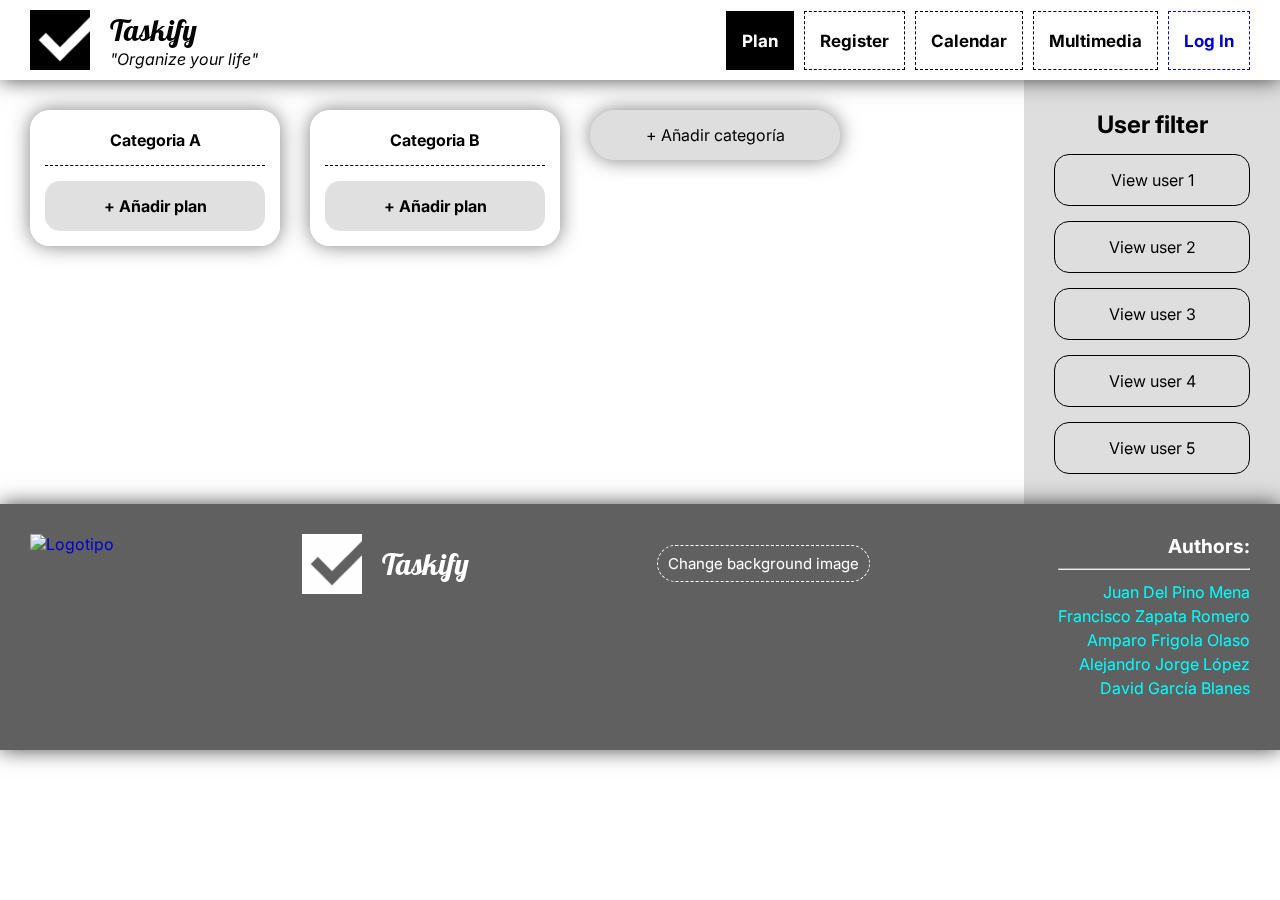
==== index.html @ 779f2a43 "implementado el cambio de fondo de la página usando Pexels" ====
<!DOCTYPE html>

<html lang="es">

	<head>
		<meta charset="UTF-8">
		<meta http-equiv="X-UA-Compatible" content="IE=edge">
		<meta name="viewport" content="width=device-width, initial-scale=1.0">

		<!-- Presentación -->
		<title>Taskify | Plan</title>

		<!-- Hojas de estilo -->
		<link rel="stylesheet" type="text/css" href="css/general.css">
		<link rel="stylesheet" type="text/css" href="css/articles.css">
		<link rel="stylesheet" type="text/css" href="css/plan.css">
		
		<!-- Importamos fuentes desde google fonts -->
		<link href="https://fonts.googleapis.com/css2?family=Inter:wght@400;700&display=swap" rel="stylesheet">
		<link href="https://fonts.googleapis.com/css2?family=Lobster&display=swap" rel="stylesheet"> 

		<!-- Favicon -->
		<link rel="icon" type="image/png" href="img/logos/logo.png">

		<!-- Fontawesome para los símbolos -->
		<script src="https://kit.fontawesome.com/f7bd64aa23.js" crossorigin="anonymous"></script>

	
	</head>

	<body>
		<script src="js/plan.js"></script>
		<!-- Header que incluye la presentación y un menú de navegación -->
		<header class="titulo_principal">

			<div class="titulo_principal_flex"> <!-- Contenedor flexible del header para redimensionar cuando cambia la resolución de pantalla -->
				
				<!-- logo, título, lema -->
				<a href="index.html" id="logo">
					<img alt="Logotipo" src="img/logos/logo.png">
				</a>
				<a href="index.html" id=titulo_y_lema>
					<h1>Taskify</h1>
					<p>Organize your life</p>
				</a>
				
				<!-- Menú de navegación horizontal -->
				<nav class="menu_principal">
					<ul><!-- Estos comentarios eliminan los espacios en blanco, que molestan en la lista de navegación
					--><li><a href="#">Plan</a></li><!--
					--><li><a href="registro.html">Register</a></li><!--
					--><li><a href="calendar.html">Calendar</a></li><!--
					--><li><a href="media.html">Multimedia</a></li><!--
					--><li><a id=login href="login.html">Log In</a></li><!--
					--></ul>
				</nav>
			</div>

		</header>


		<!-- Cuerpo del contenido -->
		<div class="cuerpo">

			<!-- Contenido principal -->
			<div class="principal">
			  <div id="lista_categorias">
			  <button id="add_category"  onclick="addCategory()">+ Añadir categoría</button>			    
			  </div> <!-- id="lista_categorias" -->

			</div> <!-- class="principal" -->


			<!-- Barra de navegación a la derecha -->
			<aside>

				<h2>User filter</h2>

				<nav class="menu_lateral"> <!-- Barra de navegación secundaria en la barra lateral -->
					<ul>
						<li><a href="#">View user 1</a></li>
						<li><a href="#">View user 2</a></li>
						<li><a href="#">View user 3</a></li>
						<li><a href="#">View user 4</a></li>
						<li><a href="#">View user 5</a></li>
					</ul>
				</nav>
				
			</aside>


		</div> <!-- class="cuerpo" -->


		<!-- Pie de página -->
		<footer>

			<div class="footer_flex">  <!-- Contenedor flexible para el footer -->
			
				<!-- logos varios -->
				<a id="logo_upv", href="https://www.upv.es/">
					<img alt="Logotipo" src="img/logos/upv_white.png">
				</a>
				
				<div id="logo_footer">
					<img alt="Logotipo" src="img/logos/logo_w.png">
					<h1>Taskify</h1>
				</div>

				<div id="change_background">
					<script src="js/change_background.js"></script>
					<button onclick="change_background_image()">Change background image</button>
				</div>

				<div class="creditos">
					<h3>Authors:</h3>

					<hr>

					<ul>
						<li><a href="mailto:jdelpin@upv.teleco.es?Subject=Hola%20amigo&body=Env%C3%ADo%20correo%20electr%C3%B3nico.%0D%0A%0D%0AUn%20saludo.">Juan Del Pino Mena</a></li>
						<li><a href="mailto:frazaro@teleco.upv.es?Subject=Hola%20amigo&body=Env%C3%ADo%20correo%20electr%C3%B3nico.%0D%0A%0D%0AUn%20saludo.">Francisco Zapata Romero</a></li>
						<li><a href="mailto:amfriol@teleco.upv.es?Subject=Hola%20amigo&body=Env%C3%ADo%20correo%20electr%C3%B3nico.%0D%0A%0D%0AUn%20saludo.">Amparo Frigola Olaso</a></li>
						<li><a href="mailto:ajorlop@upv.teleco.es?Subject=Hola%20amigo&body=Env%C3%ADo%20correo%20electr%C3%B3nico.%0D%0A%0D%0AUn%20saludo.">Alejandro Jorge López</a></li>
						<li><a href="mailto:dagarbl2@epsa.upv.es?Subject=Hola%20amigo&body=Env%C3%ADo%20correo%20electr%C3%B3nico.%0D%0A%0D%0AUn%20saludo.">David García Blanes</a></li>
					</ul>
				</div>

			</div>

		</footer>

	</body>

</html>
---- css/general.css ----
/* ESTILOS GENERALES Y BODY */

* {
    margin: 0;
    padding: 0;
    font-family: Inter, Helvetica, sans-serif;
    font-size: 16px;
    box-sizing: border-box;
}

body, html {
    height: 100%;
}

body {
    margin: 0;
    padding: 0;
    min-width: 930px;
    box-sizing: border-box;
    background-color: none;
    /* fondo de la página */
    background-image: url("../img/background/example.jpg");  /* Imagen por defecto */
    background-position: 50%; 
    background-size: cover;
    background-repeat: no-repeat;
    background-attachment: fixed;
}

h1 {
    font-size: 2rem;
    font-weight: normal;
}

h2 {
    font-size: 1.5rem;
    font-weight: bold;
}

h3 {
    font-size: 1.2rem;
    font-weight: bold;
}

a {
    text-decoration: none;
    color: mediumblue;
}


/* HEADER */

header.titulo_principal {  /* Contenedor flex del header */
    box-sizing: border-box;
    position: relative;
    z-index: 1;  /* Colocado por encima de otros contenidos */
    background-color: rgba(255,255,255,0.7);  /* Semitransparente */
    margin: 0;
    padding: 0;
    box-shadow: 0px 0px 20px 0px rgba(0,0,0,0.7);  /* Efecto de sombra */
    border: none;
    backdrop-filter: blur(12px);  /* Efecto de desenfoque de fondo */
}

div.titulo_principal_flex {
    padding-left: 30px;
    padding-right: 30px;
    display: flex; /* Flex */
    flex-direction: row;  /* Lista */
    justify-content: center; /* Centrado */
    align-items: center;
    transition: 0.5s;
}

div.titulo_principal_flex h1 {  /* Estilo del título de la página */
    font-size: 30px;
    font-family: "Lobster", "Inter", Arial, Helvetica, sans-serif;
}

a#logo {  /* logotipo, cuadrado */
    height: 80px;
    width: 80px;
}

a#logo img {  /* Imagen del logotipo */
    height: 60px;
    width: 60px;
    box-sizing: border-box;
    margin-top: 10px;
}

a#titulo_y_lema {
    margin-right: auto;
    color: black;
}

a#titulo_y_lema > a {
    color: black;
}

a#titulo_y_lema  > p {
    font-style: italic;  /* Lema en itálica */
}

a#titulo_y_lema > p::before {  /* Inserta comillas antes del lema */
    content: '"';
}

a#titulo_y_lema > p::after {  /* Inserta comillas después del lema */
    content: '"';
}


/* BARRA DE NAVEGACIÓN */

nav.menu_principal {
    background-color: none;
    border: none;
    margin: 0;
}

nav.menu_principal ul {
    list-style-type: none;
    margin: 0px;
    padding: 0px;
    overflow: hidden;
    text-align: center;
}

nav.menu_principal ul li {
    display: inline-block;  /* Barra de navegación en línea */
    box-sizing: border-box;
    text-align: center;
    margin-left: 10px;
}

nav.menu_principal ul li a {  /* Estilo por defecto de los botones de navegación */
    font-size: 17px;
    font-weight: bold;
    display: block;
    text-decoration: none;
    text-align: center;
    color: black;
    padding-left: 15px;
    padding-right: 15px;
    padding-top: 19px;
    padding-bottom: 18px;
    transition-duration: 0.2s;  /* Añade una ligera suavidad al cambio de color por hover */
    border: 1px dashed black;
}

nav.menu_principal ul li a:hover {  /* Efecto pasar por encima */
    border: 1px solid black;
    background-color: rgba(255, 255, 255, 0.5);
    box-shadow: inset 0px 0px 0px 5px rgba(0,0,0,1);
}


nav.menu_principal ul li a[href="#"] {  /* Estilo del elemento seleccionado (página actual) */
    border: 1px solid black;
    background-color: black;
    color: white;
    cursor: not-allowed;  /* indicando que el cursor no hará nada si ya se está en la página correspondiente */
}

nav.menu_principal ul li a[href="#"]:hover {  /* Efecto al pasar por encima del elemento seleccionado (página actual) */
    border: 1px solid black;
    background-color: black;
    box-shadow: inset 0px 0px 0px 5px rgba(255,255,255,1);
}


/* BOTÓN DE LOG IN */

nav.menu_principal ul li a#login {  /* El botón de login tiene un estilo distinto para llamar la atención */
    color: mediumblue;
    border: 1px dashed mediumblue;
}

nav.menu_principal ul li a#login:hover {
    border: 1px solid mediumblue;
    background-color: rgba(255, 255, 255, 0.5);
    box-shadow: inset 0px 0px 0px 5px rgba(0,0,205,1);  /* Efecto de borde interior al pasar por encima */
}

nav.menu_principal ul li a#login[href="#"] {  /* Efecto al pasar por encima del elemento seleccionado (página actual) */
    border: 1px solid mediumblue;
    background-color: mediumblue;
    color: white;
    cursor: not-allowed;
}


/* CUERPO DE LA PÁGINA */

div.cuerpo {  /* El cuerpo es un contenedor flex para el contenido principal y la barra aside*/
    box-sizing: border-box;
    width: 100%;
    display: flex;
    flex-direction: row;  /* Soluciona la altura de la barra aside */
    transition: 0.5s;  /* Para la transición según el tamaño de pantalla. Ver final del css */
    /* z-index: 0; De forma que esté por debajo del footer y el header y se proyecten sus sombras */
}


/* CONTENIDO PRINCIPAL */

div.principal {  /* Donde se encuentran los artículos y otros contenidos */
    width: 80%;
}


/* BARRA LATERAL */

aside {  /* Barra de navegación lateral */
    padding: 30px;
    width: 20%;
    max-height: auto;
    background-color: rgba(189, 189, 189, 0.5);
    backdrop-filter: blur(12px);
    transition: 0.5s;  /* Para la transición según el tamaño de pantalla. Ver final del css */
    /* He dejado estas unidades porque no consigo que la barra use el 100% del espacio vertical disponible */
}

aside h2 {
    text-align: center;
}


/* BARRA DE NAVEGACIÓN EN EL ASIDE */

aside nav.menu_lateral {
    background-color: none;
    border: none;
    margin: 0;
    padding: 0;
}

aside nav.menu_lateral ul {
    list-style-type: none;
    margin: 0;
    padding: 0;
    overflow: hidden;
    text-align: center;
}

aside nav.menu_lateral ul li {
    display: block;  /* Barra de navegación vertical */
    box-sizing: border-box;
    text-align: center;
    margin-top: 15px;
}

aside nav.menu_lateral ul li a {
    font-size: 16px;
    display: block;
    text-decoration: none;
    text-align: center;
    color: black;
    padding: 15px;
    transition-duration: 0.2s;  /* Añade una ligera suavidad al cambio de color por hover */
    border: 1px solid black;
    border-radius: 15px;
}

aside nav.menu_lateral ul li a:hover {
    background-color: rgba(255, 255, 255, 0.5);
    border-radius: 5px;
}



/* PIE DE PÁGINA */

footer {
    color: white;
    box-sizing: border-box;
    background-color: rgba(29, 29, 29, 0.7);
    backdrop-filter: blur(12px);
    box-shadow: 0px 0px 20px 0px rgba(0,0,0,0.7);
}

footer div.footer_flex {
    padding: 30px;
    padding-bottom: 50px;
    display: flex;  /* Contenedor flex de los créditos y logos */
	flex-direction: row;
	flex-wrap: nowrap;
	align-items: flex-start;  /* De manera que no llenen verticalmente el contenedor */
    justify-content: space-between;  /* Para distribuir los elementos horizontalmente */
    transition: 0.5s;
}


footer a img {
    height: 60px;  /* Logo de la UPV */
}


/* CRÉDITOS */

footer div.creditos {
    text-align: right;
    /* margin-left: auto; */
}

footer div.creditos hr {
    margin-top: 10px;
    margin-bottom: 10px;
}

footer div.creditos ul {
    list-style-type: none;
    margin: 0;
    padding: 0;
    overflow: hidden;
}

footer div.creditos ul li a {
    line-height: 1.5;
    color: aqua;
}


/* Logo footer */

footer div#logo_footer {
    display: flex;
    justify-content: center;
    align-items: center;
    height: 60px;
}

footer div#logo_footer img {
    height: 100%;
    margin-right: 20px;
}

footer div#logo_footer h1 {
    font-size: 30px;
    font-family: "Lobster", "Inter", Arial, Helvetica, sans-serif;
}


/* Botón para cambiar el fondo de la página */

footer div#change_background button {
    color: white;
    font-weight: normal;
    padding: 10px;
    margin-top: 11px;
    font-size: 15px;
    line-height: 15px;
    border: 1px dashed white;
    border-radius: 20px;
    background-color: transparent;
    transition: 0.2s;
}

footer div#change_background button:hover {
    border: 1px solid white;
    box-shadow: inset 0px 0px 0px 3px rgb(255, 255, 255);
}

footer div#change_background button:active {
    background-color: rgba(0, 0, 0, 0.7);
    color: white;
}


/* ESTILOS DINÁMICOS CON EL TAMAÑO DE LA VENTANA */


@media (min-width: 1281px) {  /* Si la pantalla es más grande que este tamaño */
    
    /* Barra de navegación superior */

    div.titulo_principal_flex {
        width: 1280px; /* redimensionar cuerpo */
        margin-right: auto;
        margin-left: auto;
    }

    /* cuerpo */
    
    div.cuerpo {
        width: 1280px; /* redimensionar cuerpo */
        margin-left: auto;  /* Guardar márgenes a los lados */
        margin-right: auto;
    }

    /* Barra de navegación lateral */

    aside {
        width: 250px;
    }

    /* footer */

    footer div.footer_flex {
        width: 1280px; /* redimensionar cuerpo */
        margin-left: auto;  /* Guardar márgenes a los lados */
        margin-right: auto;
    }
    

}
---- css/articles.css ----
article {
    margin: 30px;
    background-color: rgba(255, 255, 255, 0.8);
    backdrop-filter: blur(12px);
    padding: 30px;
    border-radius: 20px;
    box-shadow: 0px 0px 20px 0px rgba(0,0,0,0.5);
}

article p {
    margin: 0;
    padding: 0;
    text-align: justify;
}

article {
    border: none;
}

article a {
    color: black;
    text-decoration: none;
}

article h2 {
    margin-bottom: 20px;
}
---- css/plan.css ----
/* CONTENEDOR PRINCIPAL DE LOS ELEMENTOS */


/* ESTILOS DE LA LISTA DE CATEGORÍAS Y SUS ELEMENTOS */

#lista_categorias{
	overflow-x: scroll; /* Muestra la barra de navegación horizontal cuando es necesaria */
	display: flex;  /* Basado en contenedores flex */
	flex-direction: row;
	flex-wrap: nowrap;
	align-items: flex-start;  /* De manera que no llenen verticalmente el contenedor */
	margin-right: 30px;
}

#lista_categorias > * {
	width: 250px;  /* Contenedores con dimensiones mínimas */
	min-width: 250px;
    margin-left: 30px;
    margin-top: 30px;
    margin-bottom: 30px;
}


/* ESTILOS ESPECÍFICOS DE LAS CATEGORÍAS */

.categoria {
    background-color: rgba(255, 255, 255, 0.8);
    backdrop-filter: blur(12px);
    padding-top: 20px;
    padding-bottom: 15px;
    padding-right: 15px;
    padding-left: 15px;
    border-radius: 20px;
    box-shadow: 0px 0px 20px 0px rgba(0,0,0,0.5);
	display: flex;
	flex-direction: column;
}

.categoria > p {
	font-weight: bold;
	text-align: center;
	margin-bottom: 15px;
	padding-bottom: 15px;
	border-bottom: 1px dashed black;
}

/* PLANES */

.plan{
	background-color:white;
	padding: 15px;
	margin-bottom: 15px;
    box-shadow: 0px 2px 2px 0px rgba(0,0,0,0.5);
	border-radius: 15px;
	transition: 0.3s;
}

.plan:hover {
	cursor: grab;
    box-shadow: 0px 5px 10px 0px rgba(0,0,0,0.7);
}


/* BOTÓN DE CREAR PLANES */

.categoria > button {
	font-weight: bold;
	text-align: center;
	border: none;
	background-color: rgba(100, 100, 100, 0.2);
	padding: 15px;
	border-radius: 15px;
	transition: 0.2s;
}

.categoria > button:hover {
    background-color: rgb(100, 200, 100);
    box-shadow: inset 0px 0px 0px 3px rgba(0,0,0,0.5);
}


/* BOTÓN DE AÑADIR CATEGORÍAS */


button#add_category {
    margin-left: 30px;
    margin-top: 30px;
	margin-right: 30px;
    background-color: rgba(189, 189, 189, 0.5);
    backdrop-filter: blur(12px);
    padding: 15px;
    border-radius: 25px;
	border: none;
    box-shadow: 0px 0px 20px 0px rgba(0,0,0,0.5);
	transition: 0.2s;
}

button#add_category:hover {
    background-color: rgba(255, 255, 255, 0.7);
    box-shadow: 0px 5px 30px 0px rgba(0,0,0,0.7);
}
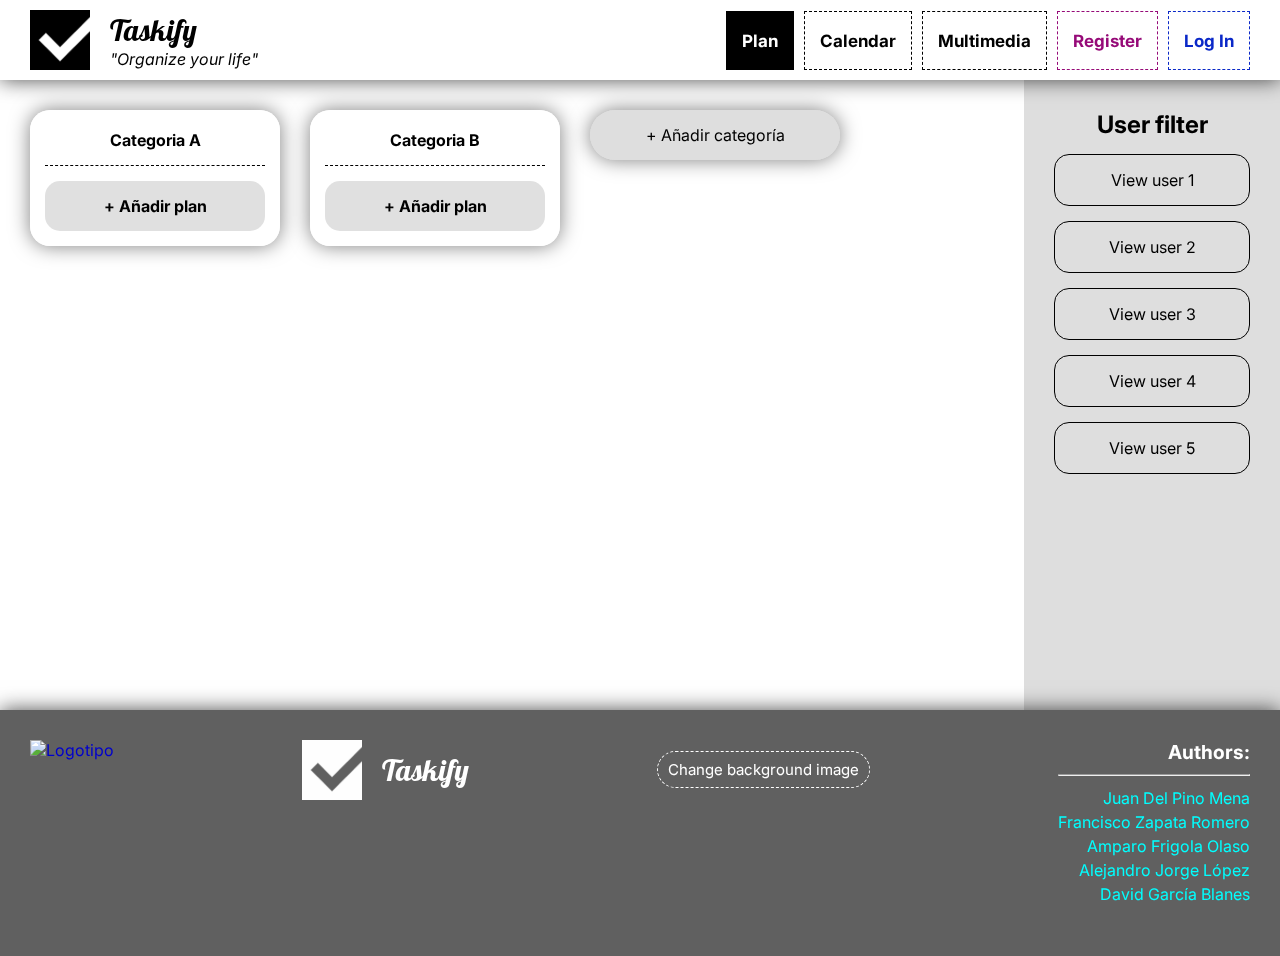
==== commit 9fed7b0d: "pequeños arreglos de usabilidad" ====
--- a/index.html
+++ b/index.html
@@ -48,9 +48,9 @@
 				<nav class="menu_principal">
 					<ul><!-- Estos comentarios eliminan los espacios en blanco, que molestan en la lista de navegación
 					--><li><a href="#">Plan</a></li><!--
-					--><li><a href="registro.html">Register</a></li><!--
 					--><li><a href="calendar.html">Calendar</a></li><!--
 					--><li><a href="media.html">Multimedia</a></li><!--
+					--><li><a id=sigup href="registro.html">Register</a></li><!--
 					--><li><a id=login href="login.html">Log In</a></li><!--
 					--></ul>
 				</nav>
--- a/css/general.css
+++ b/css/general.css
@@ -172,29 +172,51 @@
 /* BOTÓN DE LOG IN */
 
 nav.menu_principal ul li a#login {  /* El botón de login tiene un estilo distinto para llamar la atención */
-    color: mediumblue;
-    border: 1px dashed mediumblue;
+    color: rgb(10, 40, 200);
+    border: 1px dashed rgb(10, 40, 200);
 }
 
 nav.menu_principal ul li a#login:hover {
-    border: 1px solid mediumblue;
+    border: 1px solid rgb(10, 40, 200);
     background-color: rgba(255, 255, 255, 0.5);
-    box-shadow: inset 0px 0px 0px 5px rgba(0,0,205,1);  /* Efecto de borde interior al pasar por encima */
+    box-shadow: inset 0px 0px 0px 5px rgba(10, 40, 200, 1);  /* Efecto de borde interior al pasar por encima */
 }
 
 nav.menu_principal ul li a#login[href="#"] {  /* Efecto al pasar por encima del elemento seleccionado (página actual) */
-    border: 1px solid mediumblue;
-    background-color: mediumblue;
+    border: 1px solid rgb(10, 40, 200);
+    background-color: rgb(10, 40, 200);
     color: white;
     cursor: not-allowed;
 }
 
 
+/* BOTÓN DE SIGN UP */
+
+nav.menu_principal ul li a#sigup {  /* El botón de login tiene un estilo distinto para llamar la atención */
+    color: rgb(150, 10, 120);
+    border: 1px dashed rgb(150, 10, 120);
+}
+
+nav.menu_principal ul li a#sigup:hover {
+    border: 1px solid rgb(150, 10, 120);
+    background-color: rgba(255, 255, 255, 0.5);
+    box-shadow: inset 0px 0px 0px 5px rgba(150, 10, 120, 1);  /* Efecto de borde interior al pasar por encima */
+}
+
+nav.menu_principal ul li a#sigup[href="#"] {  /* Efecto al pasar por encima del elemento seleccionado (página actual) */
+    border: 1px solid rgb(150, 10, 120);
+    background-color: rgb(150, 10, 120);
+    color: white;
+    cursor: not-allowed;
+}
+
+
 /* CUERPO DE LA PÁGINA */
 
 div.cuerpo {  /* El cuerpo es un contenedor flex para el contenido principal y la barra aside*/
     box-sizing: border-box;
     width: 100%;
+    min-height: 70vh;
     display: flex;
     flex-direction: row;  /* Soluciona la altura de la barra aside */
     transition: 0.5s;  /* Para la transición según el tamaño de pantalla. Ver final del css */
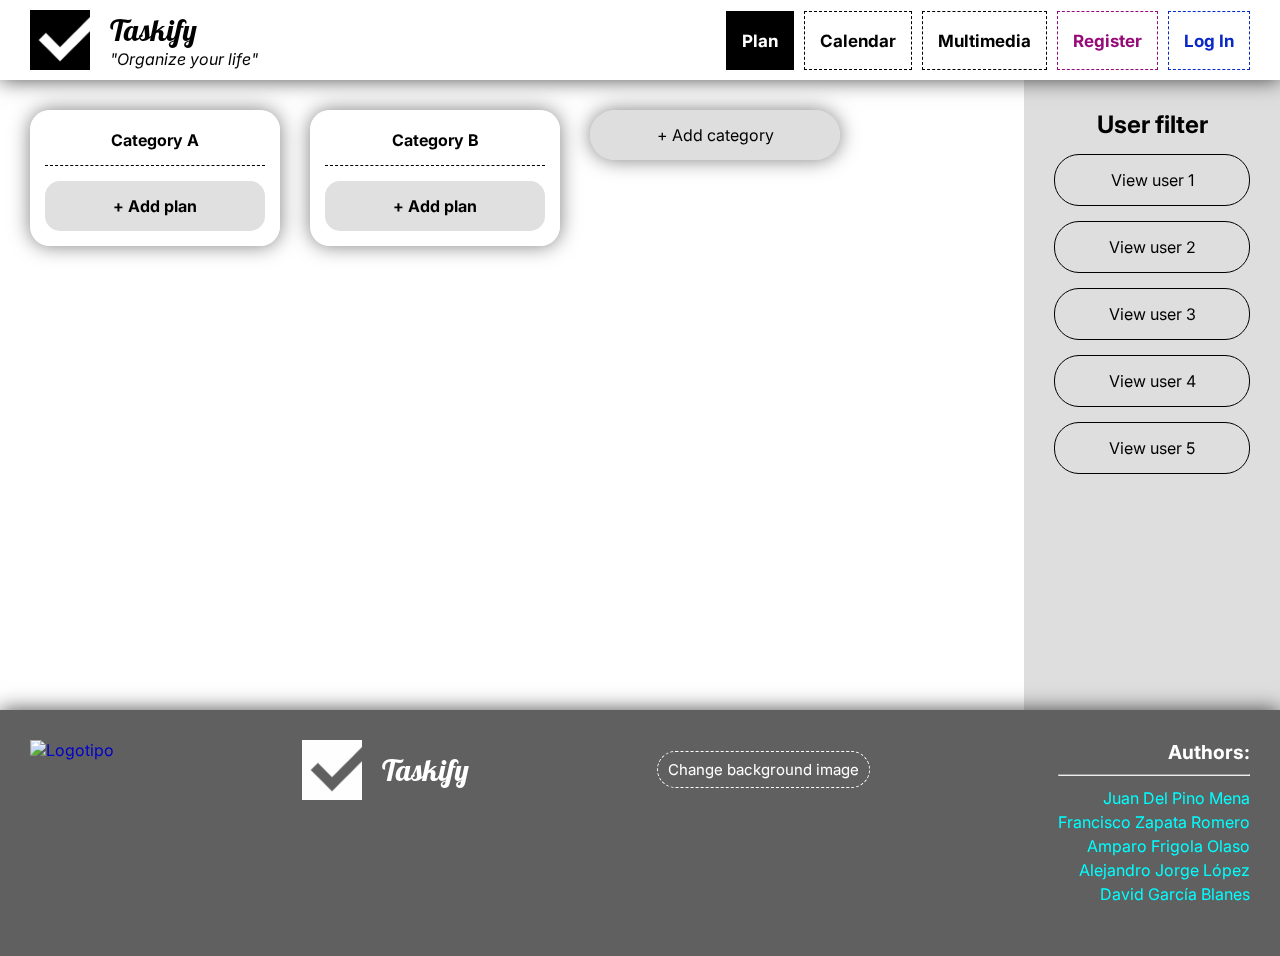
==== commit e20d9486: "implementación inicial de las tareas en el calendario" ====
--- a/index.html
+++ b/index.html
@@ -65,7 +65,7 @@
 			<!-- Contenido principal -->
 			<div class="principal">
 			  <div id="lista_categorias">
-			  <button id="add_category"  onclick="addCategory()">+ Añadir categoría</button>			    
+			  <button id="add_category"  onclick="addCategory()">+ Add category</button>			    
 			  </div> <!-- id="lista_categorias" -->
 
 			</div> <!-- class="principal" -->
--- a/css/general.css
+++ b/css/general.css
@@ -15,7 +15,7 @@
 body {
     margin: 0;
     padding: 0;
-    min-width: 930px;
+    min-width: 1000px;
     box-sizing: border-box;
     background-color: none;
     /* fondo de la página */
@@ -281,11 +281,11 @@
     padding: 15px;
     transition-duration: 0.2s;  /* Añade una ligera suavidad al cambio de color por hover */
     border: 1px solid black;
-    border-radius: 15px;
+    border-radius: 25px;
 }
 
 aside nav.menu_lateral ul li a:hover {
-    background-color: rgba(255, 255, 255, 0.5);
+    background-color: rgba(255, 255, 255, 0.6);
     border-radius: 5px;
 }
 
--- a/css/plan.css
+++ b/css/plan.css
@@ -55,9 +55,29 @@
 	transition: 0.3s;
 }
 
+/* Feedback visual al usuario de que se puede arrastrar */
 .plan:hover {
 	cursor: grab;
     box-shadow: 0px 5px 10px 0px rgba(0,0,0,0.7);
+}
+
+/* Cuando está siendo arrastrado */
+.plan:active {
+	/* visibility: collapse; */
+	opacity: 0.6;  
+	cursor: grab;
+    box-shadow: none;
+}
+
+/* Pista visual de dónde se suelta el plan al arrastrar y soltar */
+.plan_cue {
+	background-color:rgba(0,0,0,0.3);
+	padding: 15px;
+	margin-bottom: 15px;
+	border-radius: 15px;
+	color: rgba(0,0,0,0.5);
+	text-align: center;
+    box-shadow: none;
 }
 
 
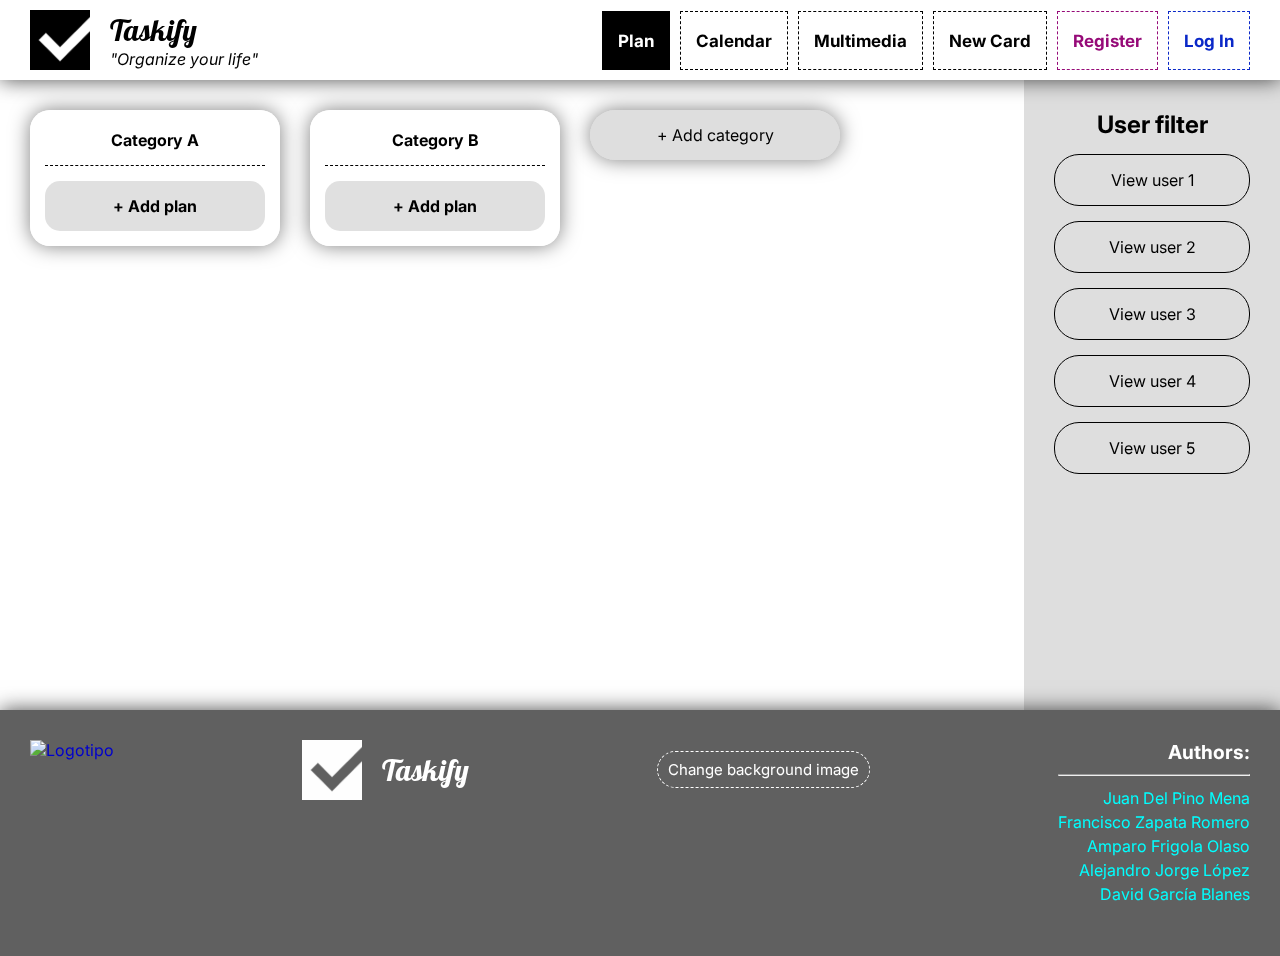
==== commit efdbd02e: "Uniformización del estilo. Corrección de problemas en media.html (Aún por incluir los cambios de Ale" ====
--- a/index.html
+++ b/index.html
@@ -50,6 +50,7 @@
 					--><li><a href="#">Plan</a></li><!--
 					--><li><a href="calendar.html">Calendar</a></li><!--
 					--><li><a href="media.html">Multimedia</a></li><!--
+					--><li><a href="new.html">New Card</a></li><!--
 					--><li><a id=sigup href="registro.html">Register</a></li><!--
 					--><li><a id=login href="login.html">Log In</a></li><!--
 					--></ul>
@@ -74,17 +75,19 @@
 			<!-- Barra de navegación a la derecha -->
 			<aside>
 
-				<h2>User filter</h2>
+				<div>
+					<h2>User filter</h2>
 
-				<nav class="menu_lateral"> <!-- Barra de navegación secundaria en la barra lateral -->
-					<ul>
-						<li><a href="#">View user 1</a></li>
-						<li><a href="#">View user 2</a></li>
-						<li><a href="#">View user 3</a></li>
-						<li><a href="#">View user 4</a></li>
-						<li><a href="#">View user 5</a></li>
-					</ul>
-				</nav>
+					<nav class="menu_lateral"> <!-- Barra de navegación secundaria en la barra lateral -->
+						<ul>
+							<li><a href="#">View user 1</a></li>
+							<li><a href="#">View user 2</a></li>
+							<li><a href="#">View user 3</a></li>
+							<li><a href="#">View user 4</a></li>
+							<li><a href="#">View user 5</a></li>
+						</ul>
+					</nav>
+				</div>
 				
 			</aside>
 
--- a/css/general.css
+++ b/css/general.css
@@ -15,7 +15,7 @@
 body {
     margin: 0;
     padding: 0;
-    min-width: 1000px;
+    min-width: 1050px;
     box-sizing: border-box;
     background-color: none;
     /* fondo de la página */
@@ -249,6 +249,11 @@
 
 
 /* BARRA DE NAVEGACIÓN EN EL ASIDE */
+
+aside > div {
+    position: sticky;  /* Contenido siempre visible en pantalla */
+    top: 30px;
+}
 
 aside nav.menu_lateral {
     background-color: none;
--- a/css/plan.css
+++ b/css/plan.css
@@ -62,8 +62,7 @@
 }
 
 /* Cuando está siendo arrastrado */
-.plan:active {
-	/* visibility: collapse; */
+.active_plan {
 	opacity: 0.6;  
 	cursor: grab;
     box-shadow: none;
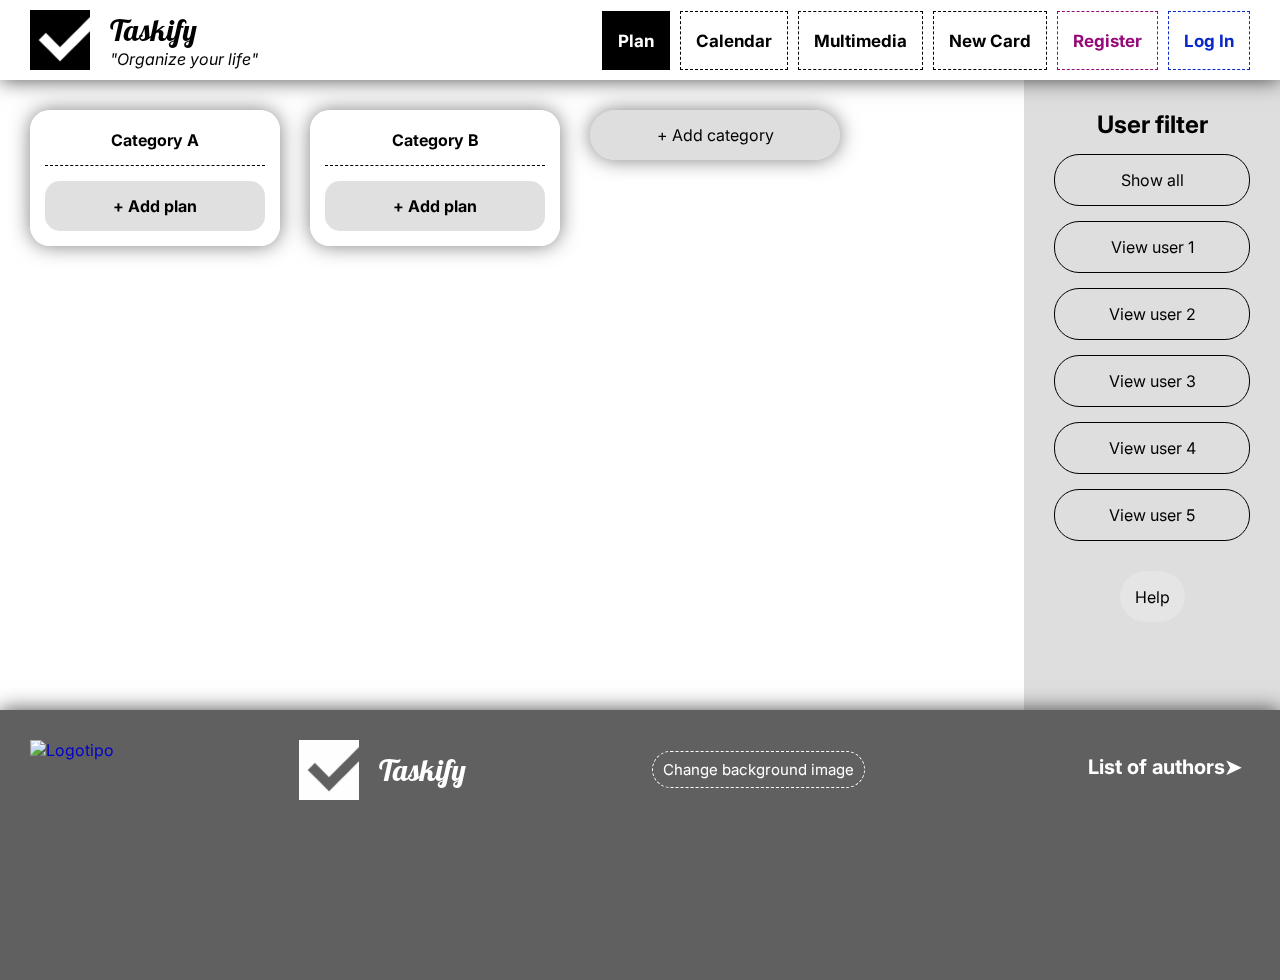
==== commit 18b2e3c5: "Todos los puntos de la estructura básica acabados: arreglo visualización margen en chrome, botón de " ====
--- a/index.html
+++ b/index.html
@@ -80,6 +80,7 @@
 
 					<nav class="menu_lateral"> <!-- Barra de navegación secundaria en la barra lateral -->
 						<ul>
+							<li><a href="#">Show all</a></li>
 							<li><a href="#">View user 1</a></li>
 							<li><a href="#">View user 2</a></li>
 							<li><a href="#">View user 3</a></li>
@@ -87,6 +88,27 @@
 							<li><a href="#">View user 5</a></li>
 						</ul>
 					</nav>
+
+					<!-- botón que muestra ayuda contextual al pasar el ratón por encima -->
+					<button id="context_help" class="popup" onclick="myFunction()" title="Click to display page help">
+						Help <i class="far fa-question-circle"></i> 
+						<span class="popuptext" id="popuptext">
+							On this page you can quickly create and delete categories and plans within said categories.
+							
+							When the screen is full of categories, a horizontal scroll bar will appear.
+							
+							Click on the above buttons to filter plans by the user assigned to that plan.
+						</span>
+					</button>
+
+					<script>
+						// Cuando se pulsa en el botón se activa el popup, cambiando la clase
+						function myFunction()
+						{
+						  var popup = document.getElementById("popuptext");
+						  popup.classList.toggle("show");
+						}
+					</script>
 				</div>
 				
 			</aside>
@@ -112,11 +134,13 @@
 
 				<div id="change_background">
 					<script src="js/change_background.js"></script>
-					<button onclick="change_background_image()">Change background image</button>
+					<button onclick="change_background_image()" title="Click to change the background image">Change background image</button>
 				</div>
 
-				<div class="creditos">
-					<h3>Authors:</h3>
+				<details class="creditos">
+					<summary title="Click to display the list of authors">
+						List of authors
+					</summary>
 
 					<hr>
 
@@ -127,7 +151,7 @@
 						<li><a href="mailto:ajorlop@upv.teleco.es?Subject=Hola%20amigo&body=Env%C3%ADo%20correo%20electr%C3%B3nico.%0D%0A%0D%0AUn%20saludo.">Alejandro Jorge López</a></li>
 						<li><a href="mailto:dagarbl2@epsa.upv.es?Subject=Hola%20amigo&body=Env%C3%ADo%20correo%20electr%C3%B3nico.%0D%0A%0D%0AUn%20saludo.">David García Blanes</a></li>
 					</ul>
-				</div>
+				</details>
 
 			</div>
 
--- a/css/general.css
+++ b/css/general.css
@@ -10,6 +10,7 @@
 
 body, html {
     height: 100%;
+    width: 100%;
 }
 
 body {
@@ -251,6 +252,7 @@
 /* BARRA DE NAVEGACIÓN EN EL ASIDE */
 
 aside > div {
+    text-align: center;
     position: sticky;  /* Contenido siempre visible en pantalla */
     top: 30px;
 }
@@ -290,9 +292,89 @@
 }
 
 aside nav.menu_lateral ul li a:hover {
+    background-color: rgba(255, 255, 255, 0.3);
+    border-radius: 5px;
+}
+
+aside nav.menu_lateral ul li a:active {
+    background-color: rgba(255, 255, 255, 0.8);
+    border-radius: 5px;
+}
+
+/* botón de ayuda contextual */
+
+aside button#context_help {
+    margin: 30px;
+    color: black;
+    font-weight: normal;
+    padding: 15px;
+    line-height: 20px;
+    border: none;
+    border-radius: 30px;
+    background-color: rgba(255, 255, 255, 0.2);
+    transition: 0.2s;
+    cursor: help;
+}
+
+aside button#context_help i {
+    font-size: 20px;
+    line-height: 20px;
+}
+
+aside button#context_help:hover {
     background-color: rgba(255, 255, 255, 0.6);
-    border-radius: 5px;
-}
+}
+
+aside button#context_help:active {
+    background-color: rgba(0, 0, 0, 0.1);
+}
+
+/* Popup de ayuda contextual */
+
+/* Contenedor del popup */
+.popup {
+    position: relative;
+    display: inline-block;
+    cursor: pointer;
+    user-select: none;
+}
+  
+/* El popup en sí mismo */
+.popup .popuptext {
+    font-size: 14px;
+    text-align: center;
+    color: black;
+    background-color: white;
+    width: 160px;
+    padding: 8px 0;
+    position: absolute;
+    z-index: 1;
+    bottom: 125%;
+    left: 50%;
+    margin-left: -80px;
+    visibility: hidden;
+    padding: 10px;
+    border-radius: 15px;
+}
+  
+/* Flecha del popup */
+.popup .popuptext::after {
+    content: "";
+    position: absolute;
+    top: 100%;
+    left: 50%;
+    margin-left: -5px;
+    border-width: 5px;
+    border-style: solid;
+    border-color: white transparent transparent transparent;
+    backdrop-filter: blur(12px);
+}
+  
+/* Mostrar popup */
+.popup .show {
+    visibility: visible;
+}
+
 
 
 
@@ -304,6 +386,7 @@
     background-color: rgba(29, 29, 29, 0.7);
     backdrop-filter: blur(12px);
     box-shadow: 0px 0px 20px 0px rgba(0,0,0,0.7);
+    min-height: 30vh;
 }
 
 footer div.footer_flex {
@@ -325,27 +408,60 @@
 
 /* CRÉDITOS */
 
-footer div.creditos {
+footer details.creditos {
     text-align: right;
+    width: 200px;
     /* margin-left: auto; */
 }
 
-footer div.creditos hr {
+footer details.creditos hr {
     margin-top: 10px;
     margin-bottom: 10px;
-}
-
-footer div.creditos ul {
+    border: 1px dashed white;
+}
+
+footer details.creditos ul {
     list-style-type: none;
     margin: 0;
     padding: 0;
     overflow: hidden;
 }
 
-footer div.creditos ul li a {
+footer details.creditos ul li a {
     line-height: 1.5;
+    color: rgb(200, 200, 200);
+    transition: 0.2s;
+}
+
+footer details.creditos ul li a:hover {
     color: aqua;
 }
+
+footer details.creditos > summary:after {
+    content: "➤";
+    position: absolute;
+    transform: rotate(0);
+    transform-origin: 50% 50%;
+    transition: 0.2s transform;
+}
+
+footer details.creditos[open] > summary:after {
+    transform: rotate(90deg);
+}
+
+footer details.creditos summary {
+    margin-top: 15px;
+    display: block;
+    color: white;
+    font-size: 1.25em;
+    margin-right: 1.25em;
+    font-weight: bold;
+    /* position: relative; */
+    cursor: pointer;
+}
+
+
+
 
 
 /* Logo footer */
--- a/css/plan.css
+++ b/css/plan.css
@@ -79,6 +79,16 @@
     box-shadow: none;
 }
 
+.category_cue {
+	border-left: 3px solid;
+	min-width: 0px !important;
+	width: 10px !important;
+	height: 134px;
+	border-color: black;
+	background-color: black;
+	
+}
+
 
 /* BOTÓN DE CREAR PLANES */
 
@@ -117,4 +127,4 @@
 button#add_category:hover {
     background-color: rgba(255, 255, 255, 0.7);
     box-shadow: 0px 5px 30px 0px rgba(0,0,0,0.7);
-}+}
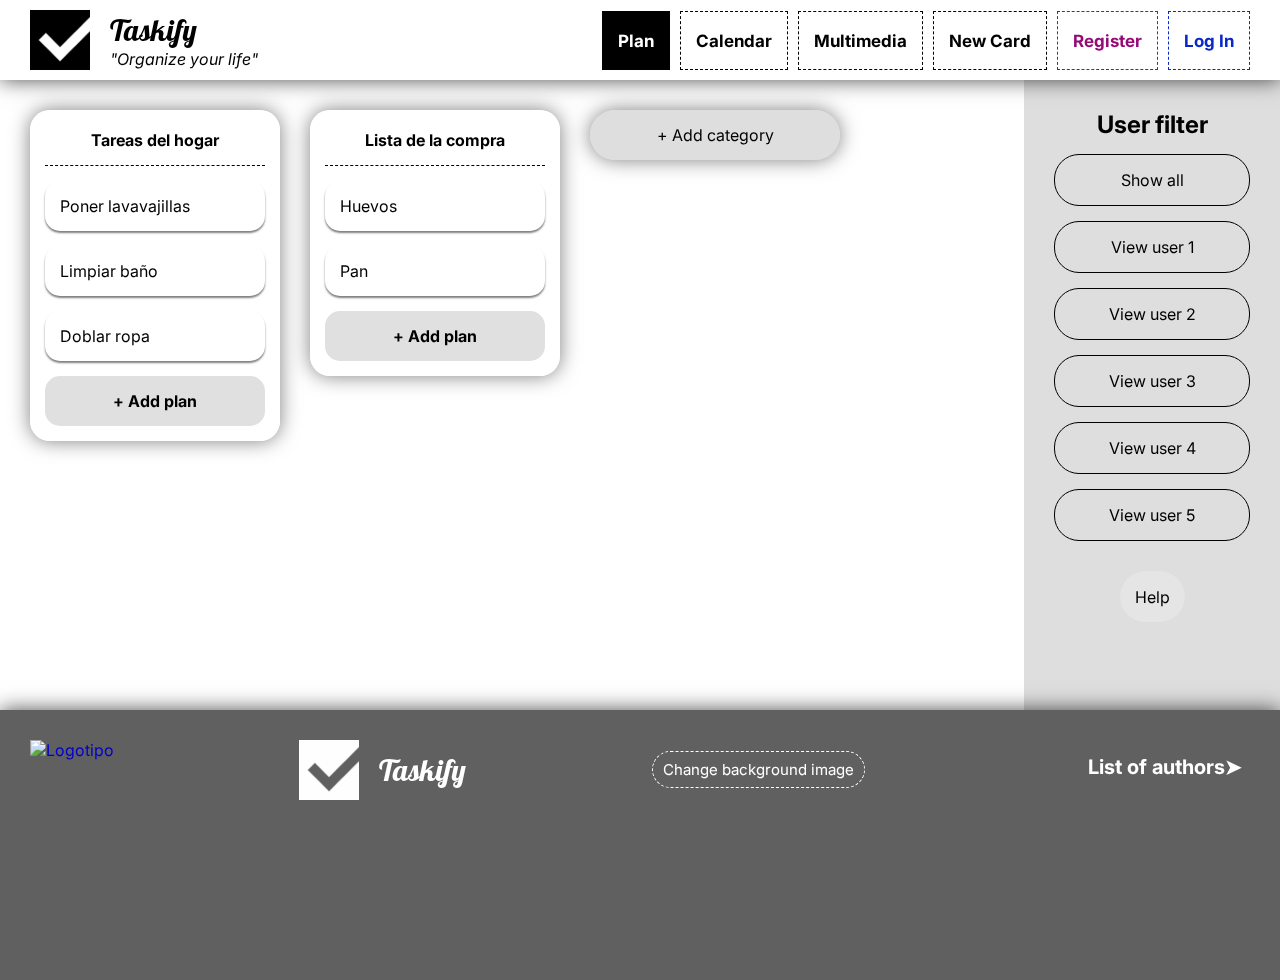
==== commit 2bbe2b8f: "Acento" ====
--- a/index.html
+++ b/index.html
@@ -147,7 +147,7 @@
 					<ul>
 						<li><a href="mailto:jdelpin@upv.teleco.es?Subject=Hola%20amigo&body=Env%C3%ADo%20correo%20electr%C3%B3nico.%0D%0A%0D%0AUn%20saludo.">Juan Del Pino Mena</a></li>
 						<li><a href="mailto:frazaro@teleco.upv.es?Subject=Hola%20amigo&body=Env%C3%ADo%20correo%20electr%C3%B3nico.%0D%0A%0D%0AUn%20saludo.">Francisco Zapata Romero</a></li>
-						<li><a href="mailto:amfriol@teleco.upv.es?Subject=Hola%20amigo&body=Env%C3%ADo%20correo%20electr%C3%B3nico.%0D%0A%0D%0AUn%20saludo.">Amparo Frigola Olaso</a></li>
+						<li><a href="mailto:amfriol@teleco.upv.es?Subject=Hola%20amigo&body=Env%C3%ADo%20correo%20electr%C3%B3nico.%0D%0A%0D%0AUn%20saludo.">Amparo Frígola Olaso</a></li>
 						<li><a href="mailto:ajorlop@upv.teleco.es?Subject=Hola%20amigo&body=Env%C3%ADo%20correo%20electr%C3%B3nico.%0D%0A%0D%0AUn%20saludo.">Alejandro Jorge López</a></li>
 						<li><a href="mailto:dagarbl2@epsa.upv.es?Subject=Hola%20amigo&body=Env%C3%ADo%20correo%20electr%C3%B3nico.%0D%0A%0D%0AUn%20saludo.">David García Blanes</a></li>
 					</ul>
--- a/css/general.css
+++ b/css/general.css
@@ -367,7 +367,6 @@
     border-width: 5px;
     border-style: solid;
     border-color: white transparent transparent transparent;
-    backdrop-filter: blur(12px);
 }
   
 /* Mostrar popup */
@@ -400,7 +399,6 @@
     transition: 0.5s;
 }
 
-
 footer a img {
     height: 60px;  /* Logo de la UPV */
 }
@@ -417,7 +415,8 @@
 footer details.creditos hr {
     margin-top: 10px;
     margin-bottom: 10px;
-    border: 1px dashed white;
+    border: none;
+    border-top: 1px dashed white;
 }
 
 footer details.creditos ul {
--- a/css/plan.css
+++ b/css/plan.css
@@ -43,6 +43,17 @@
 	padding-bottom: 15px;
 	border-bottom: 1px dashed black;
 }
+
+/* Text input  */
+input{
+	background-color:white;
+	padding: 15px;
+	margin-bottom: 15px;
+    	box-shadow: 0px 2px 2px 0px rgba(0,0,0,0.5);
+	border-radius: 15px;
+	transition: 0.3s;
+}
+
 
 /* PLANES */
 
@@ -107,6 +118,52 @@
     box-shadow: inset 0px 0px 0px 3px rgba(0,0,0,0.5);
 }
 
+/* BOTÓN DE BORRAR TAREAS */
+
+.plan{
+	display: flex;
+	align-items: flex-start;
+	justify-content: space-between;
+}
+
+.plan button {
+	visibility: collapse;
+	display: none;
+	border: none;
+	color: rgb(90, 90, 90);
+	background-color: transparent;
+	transition: 0.2s;
+}
+
+.plan:hover > button {  /* Que aparezca el botón al pasar el ratón por encima del plan */
+	visibility: visible;
+	display: block;
+}
+
+.plan button:hover {
+	color: rgb(200, 0, 0);
+}
+
+/* BOTON DE BORRAR CATEGORIAS */
+
+.categoria div:first-of-type>button {
+	color: rgb(90, 90, 90);
+	z-index: 1;
+	position: absolute;
+	margin-top: 20px;
+	margin-right: 25px;
+	background-color: transparent;
+	border: none;
+	top: 0px; 
+	right: 0px;
+	transition: 0.2s;
+}
+
+.categoria div:first-of-type>button:hover {
+	color: rgb(200, 0, 0);
+}
+
+
 
 /* BOTÓN DE AÑADIR CATEGORÍAS */
 
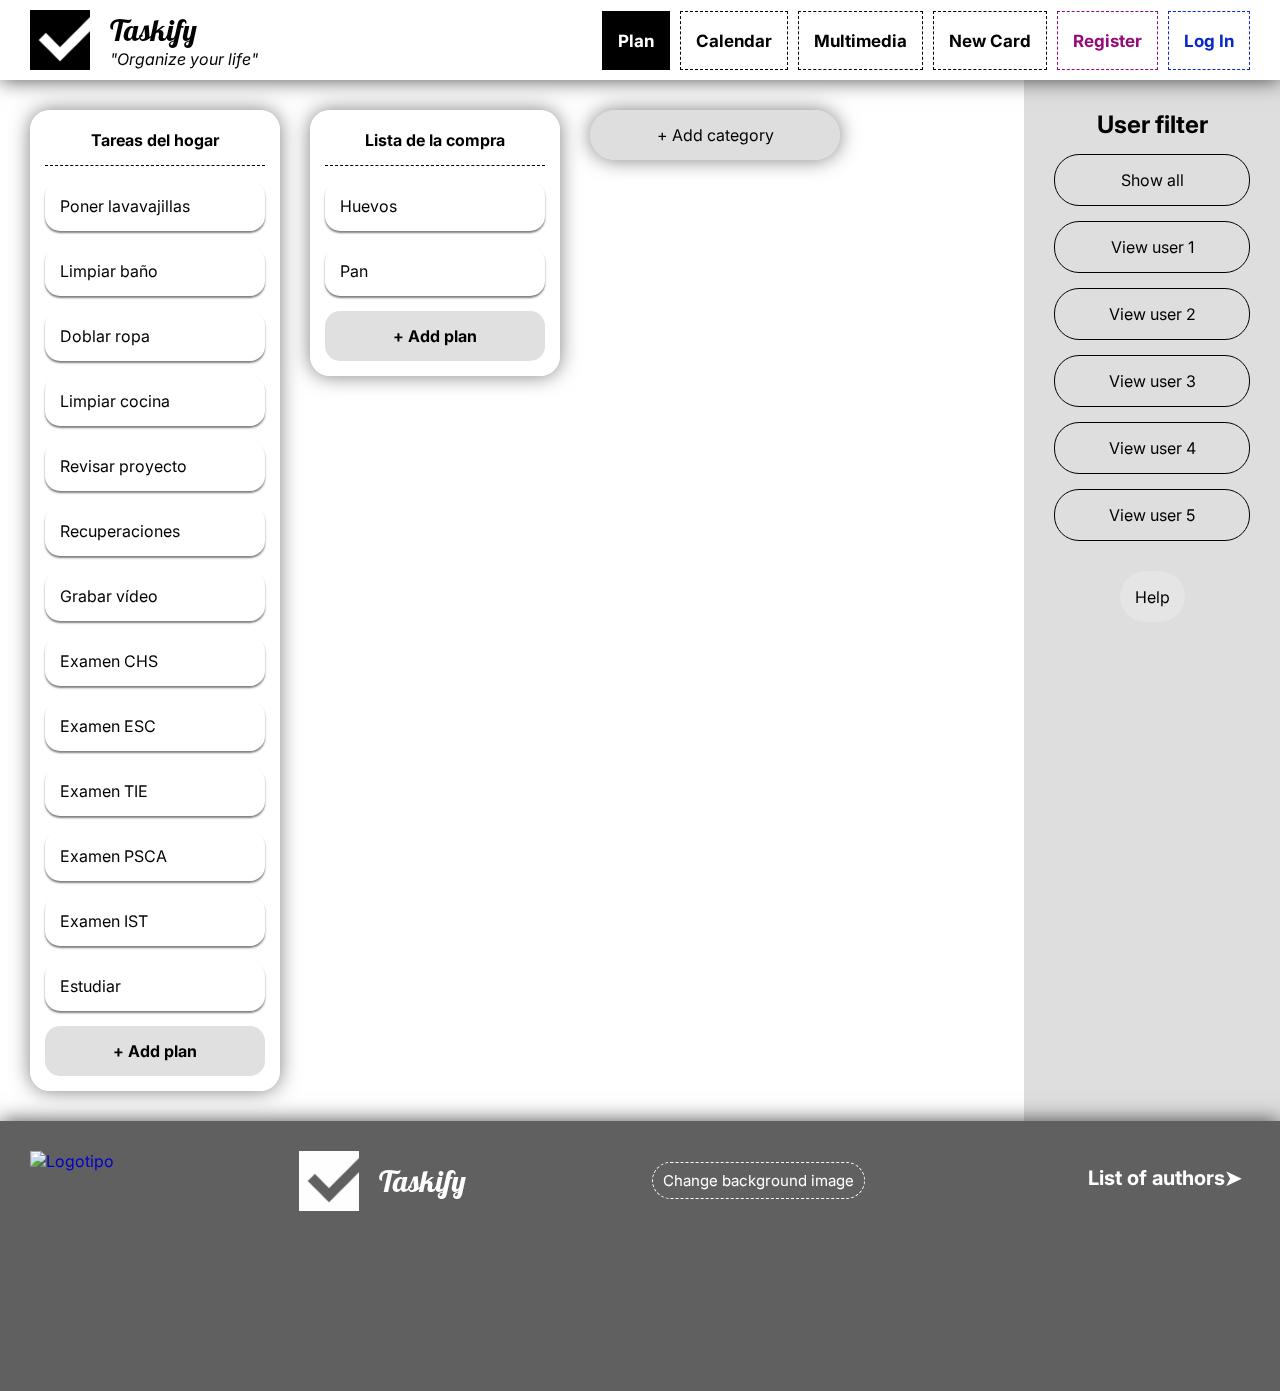
==== commit e22b6cd0: "Pues ya estaría" ====
--- a/index.html
+++ b/index.html
@@ -80,12 +80,12 @@
 
 					<nav class="menu_lateral"> <!-- Barra de navegación secundaria en la barra lateral -->
 						<ul>
-							<li><a href="#">Show all</a></li>
-							<li><a href="#">View user 1</a></li>
-							<li><a href="#">View user 2</a></li>
-							<li><a href="#">View user 3</a></li>
-							<li><a href="#">View user 4</a></li>
-							<li><a href="#">View user 5</a></li>
+							<li><a id="user_all">Show all</a></li>
+							<li><a id="user1">View user 1</a></li>
+							<li><a id="user2">View user 2</a></li>
+							<li><a id="user3">View user 3</a></li>
+							<li><a id="user4">View user 4</a></li>
+							<li><a id="user5">View user 5</a></li>
 						</ul>
 					</nav>
 
--- a/css/plan.css
+++ b/css/plan.css
@@ -4,7 +4,7 @@
 /* ESTILOS DE LA LISTA DE CATEGORÍAS Y SUS ELEMENTOS */
 
 #lista_categorias{
-	overflow-x: scroll; /* Muestra la barra de navegación horizontal cuando es necesaria */
+	overflow-x: auto; /* Muestra la barra de navegación horizontal cuando es necesaria */
 	display: flex;  /* Basado en contenedores flex */
 	flex-direction: row;
 	flex-wrap: nowrap;
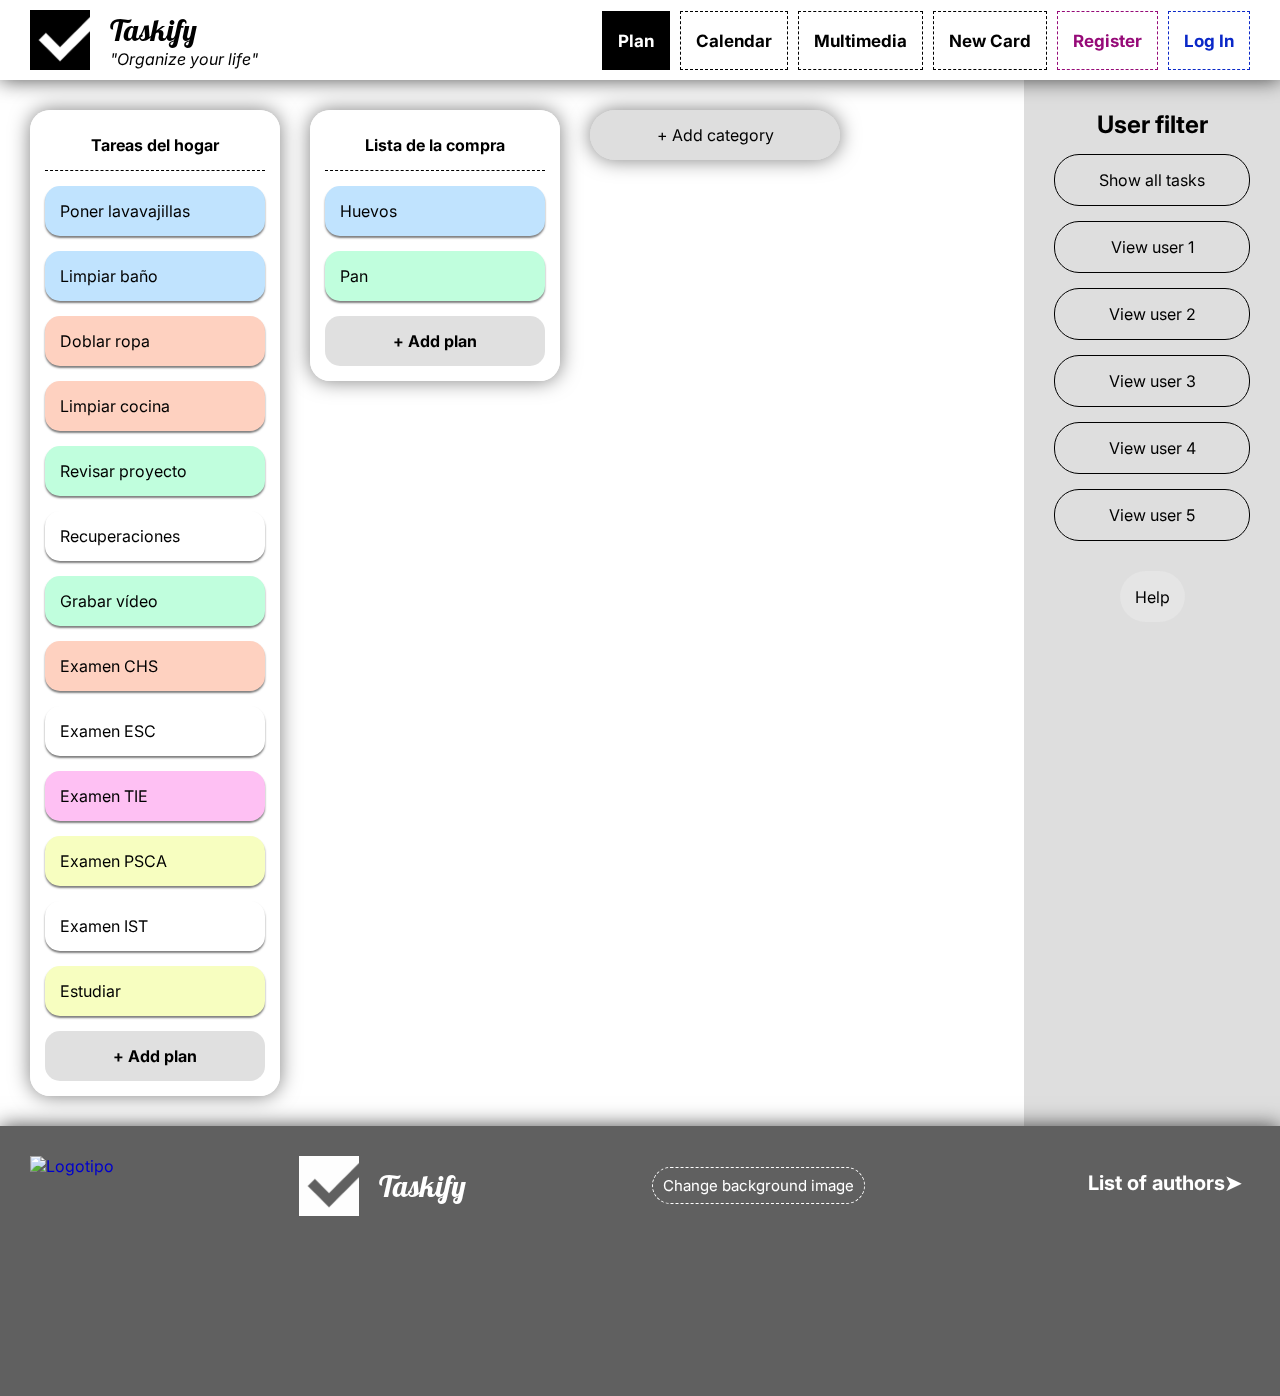
==== commit 262ae02f: "Revisión estilos index.html" ====
--- a/index.html
+++ b/index.html
@@ -80,7 +80,7 @@
 
 					<nav class="menu_lateral"> <!-- Barra de navegación secundaria en la barra lateral -->
 						<ul>
-							<li><a id="user_all">Show all</a></li>
+							<li><a id="user_all">Show all tasks</a></li>
 							<li><a id="user1">View user 1</a></li>
 							<li><a id="user2">View user 2</a></li>
 							<li><a id="user3">View user 3</a></li>
--- a/css/plan.css
+++ b/css/plan.css
@@ -39,6 +39,9 @@
 .categoria > p {
 	font-weight: bold;
 	text-align: center;
+	margin: 0;
+	padding: 0;
+	padding-top: 5px;
 	margin-bottom: 15px;
 	padding-bottom: 15px;
 	border-bottom: 1px dashed black;
@@ -47,12 +50,19 @@
 /* Text input  */
 input{
 	background-color:white;
-	padding: 15px;
-	margin-bottom: 15px;
-    	box-shadow: 0px 2px 2px 0px rgba(0,0,0,0.5);
-	border-radius: 15px;
-	transition: 0.3s;
-}
+	padding: 10px;
+	margin-bottom: 15px;
+	border-radius: 15px;
+	border: 0 none;
+}
+
+.categoria > input {
+	padding: 5px 10px 5px 10px;
+	margin-bottom: 26px;
+	font-weight: bold;
+	text-align: center;
+}
+
 
 
 /* PLANES */
@@ -185,3 +195,35 @@
     background-color: rgba(255, 255, 255, 0.7);
     box-shadow: 0px 5px 30px 0px rgba(0,0,0,0.7);
 }
+
+
+
+
+/* ESTILO PARA LOS PLANES ASIGNADOS A USUARIOS */
+
+.plan[data-user="all"] {
+    background-color: rgb(255, 255, 255);
+}
+
+.plan[data-user="user1"] {
+    background-color: rgb(192, 227, 254);
+}
+
+.plan[data-user="user2"] {
+    background-color: rgb(254, 209, 192);
+}
+
+.plan[data-user="user3"] {
+    background-color: rgb(192, 254, 221);
+}
+
+.plan[data-user="user4"] {
+    background-color: rgb(254, 192, 243);
+}
+
+.plan[data-user="user5"] {
+    background-color: rgb(247, 254, 192);
+}
+
+
+
